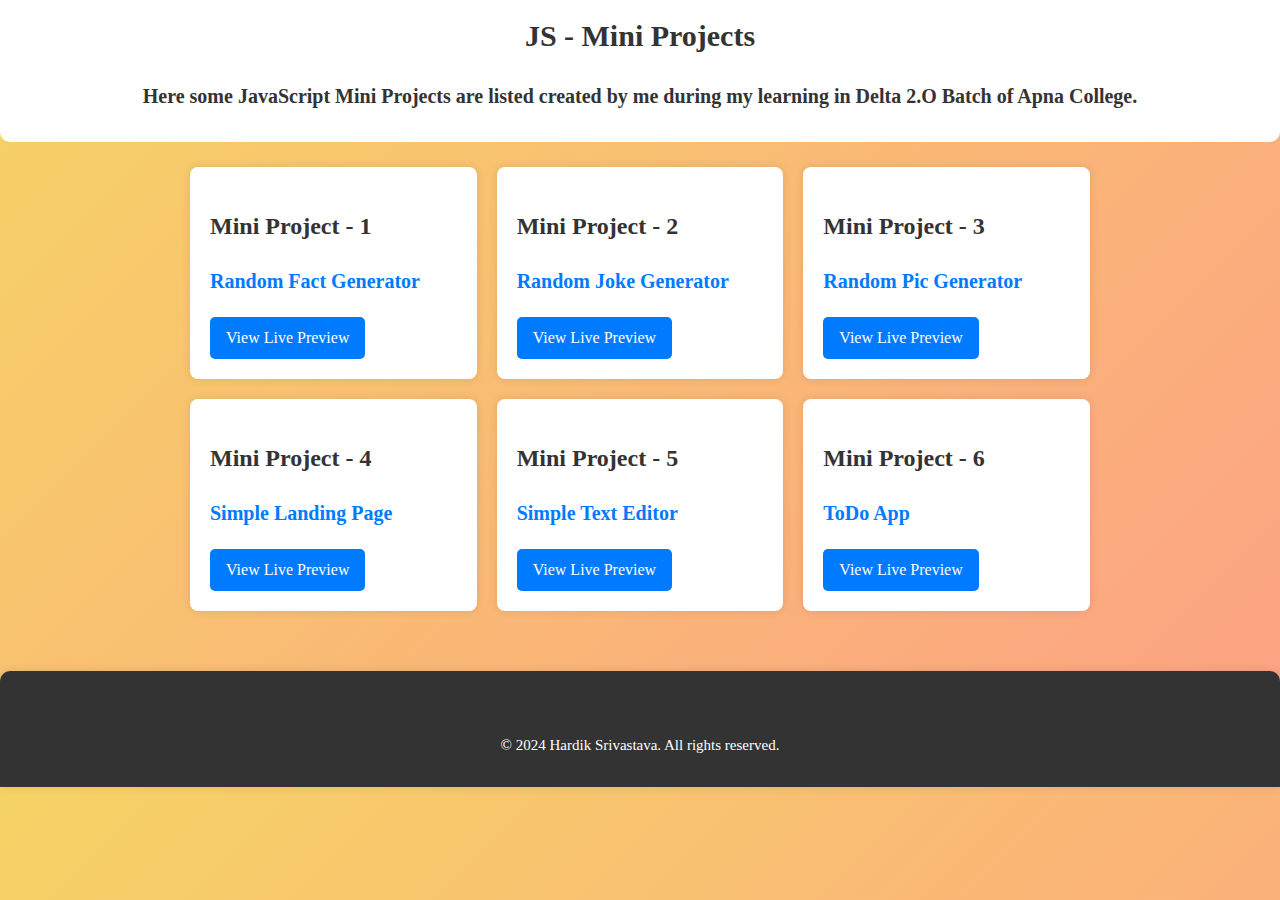
==== index.html @ ffa0a28c "Add files via upload" ====
<!DOCTYPE html>
<html lang="en">

<head>
    <meta charset="UTF-8">
    <meta name="viewport" content="width=device-width, initial-scale=1.0">
    <meta name="description" content="Explore various JavaScript projects.">
    <meta name="keywords" content="Coding, Web Development, Projects, JavaScript Projects">
    <meta name="author" content="Hardik Srivastava">
    <title>30 Days JavaScript Challenge</title>
    
    <!-- Link to FontAwesome -->
    <link rel="stylesheet" href="https://cdnjs.cloudflare.com/ajax/libs/font-awesome/6.6.0/css/all.min.css"
        integrity="sha512-Kc323vGBEqzTmouAECnVceyQqyqdsSiqLQISBL29aUW4U/M7pSPA/gEUZQqv1cwx4OnYxTxve5UMg5GT6L4JJg=="
        crossorigin="anonymous" referrerpolicy="no-referrer" />
    <link rel="stylesheet" href="style.css">
</head>

<body>
    <header>
        <h1>JS - Mini Projects</h1>
        <p>Here some JavaScript Mini Projects are listed created by me during my learning in Delta 2.O Batch of Apna College.</p>
    </header>

    <main class="container">
        <section class="cards">
            <!-- The dynamically generated cards will be injected here by script.js -->
        </section>
    </main>

    <footer class="footer">
        <div class="social">
            <a href="https://www.linkedin.com/in/hardiksrivastavaa/"><i class="fab fa-linkedin"></i></a>
            <a href="https://github.com/hardiksrivastavaa"><i class="fab fa-github"></i></a>
            <a href="https://X.com/hardikfgp"><i class="fab fa-twitter"></i></a>
            <a href="https://instagram.com/hardiksrivastavaaa"><i class="fab fa-instagram"></i></a>
        </div>
        <p>© 2024 Hardik Srivastava. All rights reserved.</p>
    </footer>

    <script src="script.js"></script>
</body>

</html>
---- style.css ----
body {
    font-family: Cambria, Cochin, Georgia, Times, 'Times New Roman', serif;
    background: linear-gradient(135deg, #f6d365 0%, #fda085 100%);
    color: #333;
    line-height: 1.6;
    overflow-x: hidden;
    margin: 0;
}

header {
    text-align: center;
    padding: 10px;
    margin-bottom: 5px;
    background-color: white;
    border-bottom-left-radius: 10px;
    border-bottom-right-radius: 10px;
}

header h1 {
    font-size: 30px;
    font-weight: bold;
    margin-top: 2px;
}

header p {
    font-weight: bold;
    margin-top: 2px;
    font-size: 20px;
}

.container {
    max-width: 900px;
    margin: 0 auto;
    padding: 20px;
}

.cards {
    display: grid;
    grid-template-columns: repeat(auto-fit, minmax(250px, 1fr));
    gap: 20px;
}

.card {
    background-color: #fff;
    padding: 20px;
    border-radius: 8px;
    box-shadow: 0 0 10px rgba(0, 0, 0, 0.1);
    transition: transform 0.3s ease;
}

.card:hover {
    transform: translateY(-5px);
}

.card h2 {
    font-size: 1.5rem;
    font-weight: bold;
    margin-bottom: 10px;
}

.card h3 {
    font-size: 1.25rem;
    margin-bottom: 10px;
    color: #007bff;
}

.card a {
    display: inline-block;
    margin-top: 10px;
    background-color: #007bff;
    color: #fff;
    padding: 8px 16px;
    border-radius: 5px;
    text-decoration: none;
    transition: background-color 0.3s ease;
}

.card a:hover {
    background-color: #0056b3;
}

footer {
    text-align: center;
    margin-top: 40px;
    padding: 20px;
    background-color: #333;
    color: #fff;
    font-size: 0.9rem;
    border-top-left-radius: 10px;
    border-top-right-radius: 10px;
    box-shadow: 0 0 10px rgba(0, 0, 0, 0.1);
}

footer p {
    margin: 10px;
    font-size: 15px;
}

i {
    color: white;
    margin: 4px auto;
    font-size: 20px;
    padding: 6px;
}

i:hover {
    font-size: 22px;
}
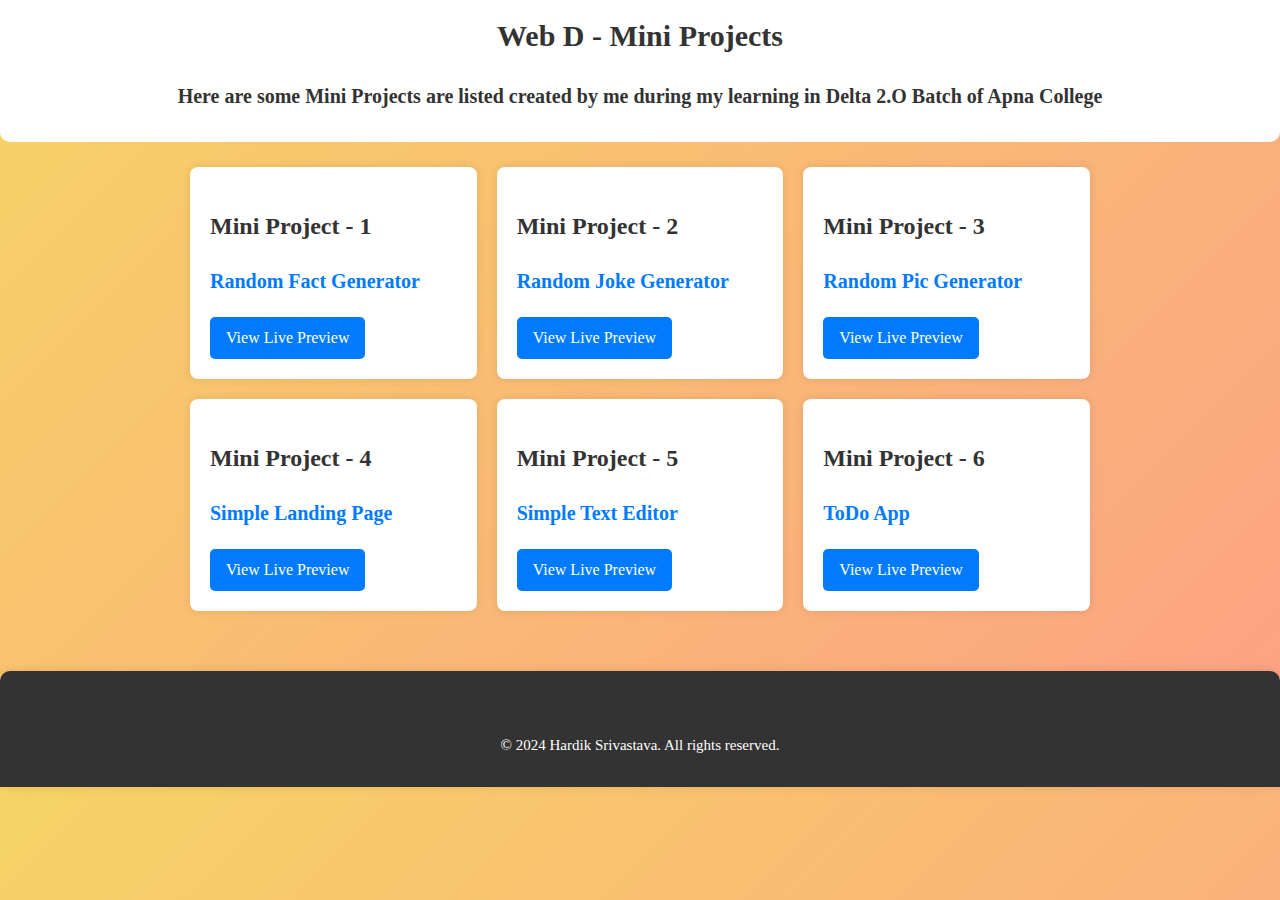
==== commit be5d5003: "Update index.html" ====
--- a/index.html
+++ b/index.html
@@ -7,7 +7,7 @@
     <meta name="description" content="Explore various JavaScript projects.">
     <meta name="keywords" content="Coding, Web Development, Projects, JavaScript Projects">
     <meta name="author" content="Hardik Srivastava">
-    <title>30 Days JavaScript Challenge</title>
+    <title>Mini Projects</title>
     
     <!-- Link to FontAwesome -->
     <link rel="stylesheet" href="https://cdnjs.cloudflare.com/ajax/libs/font-awesome/6.6.0/css/all.min.css"
@@ -18,8 +18,8 @@
 
 <body>
     <header>
-        <h1>JS - Mini Projects</h1>
-        <p>Here some JavaScript Mini Projects are listed created by me during my learning in Delta 2.O Batch of Apna College.</p>
+        <h1>Web D - Mini Projects</h1>
+        <p>Here are some Mini Projects are listed created by me during my learning in Delta 2.O Batch of Apna College</p>
     </header>
 
     <main class="container">
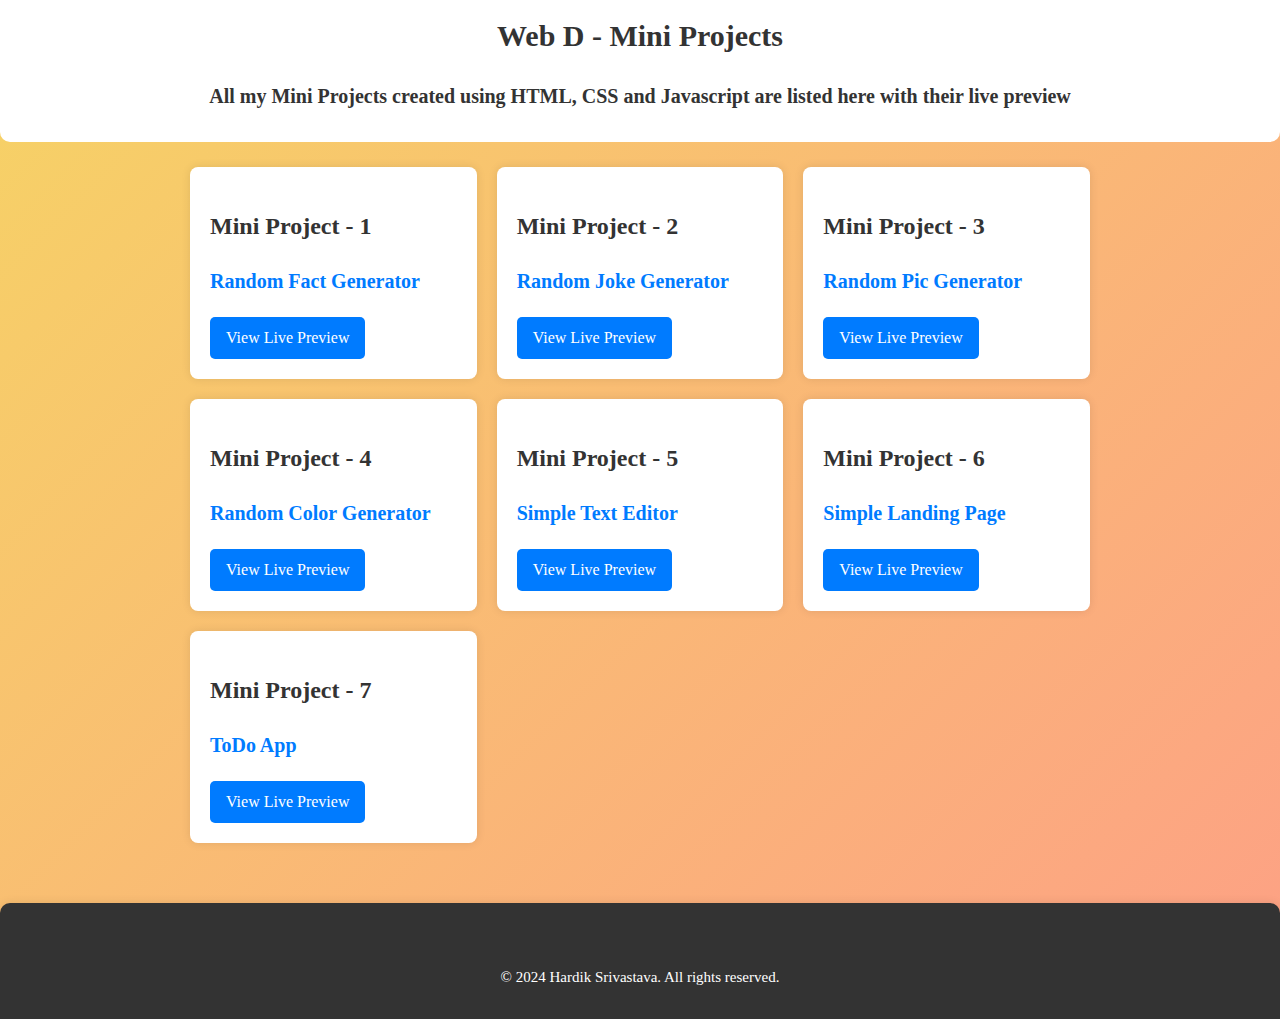
==== commit f46f8171: "Update index.html" ====
--- a/index.html
+++ b/index.html
@@ -19,7 +19,7 @@
 <body>
     <header>
         <h1>Web D - Mini Projects</h1>
-        <p>Here are some Mini Projects are listed created by me during my learning in Delta 2.O Batch of Apna College</p>
+        <p>All my Mini Projects created using HTML, CSS and Javascript are listed here with their  live preview</p>
     </header>
 
     <main class="container">
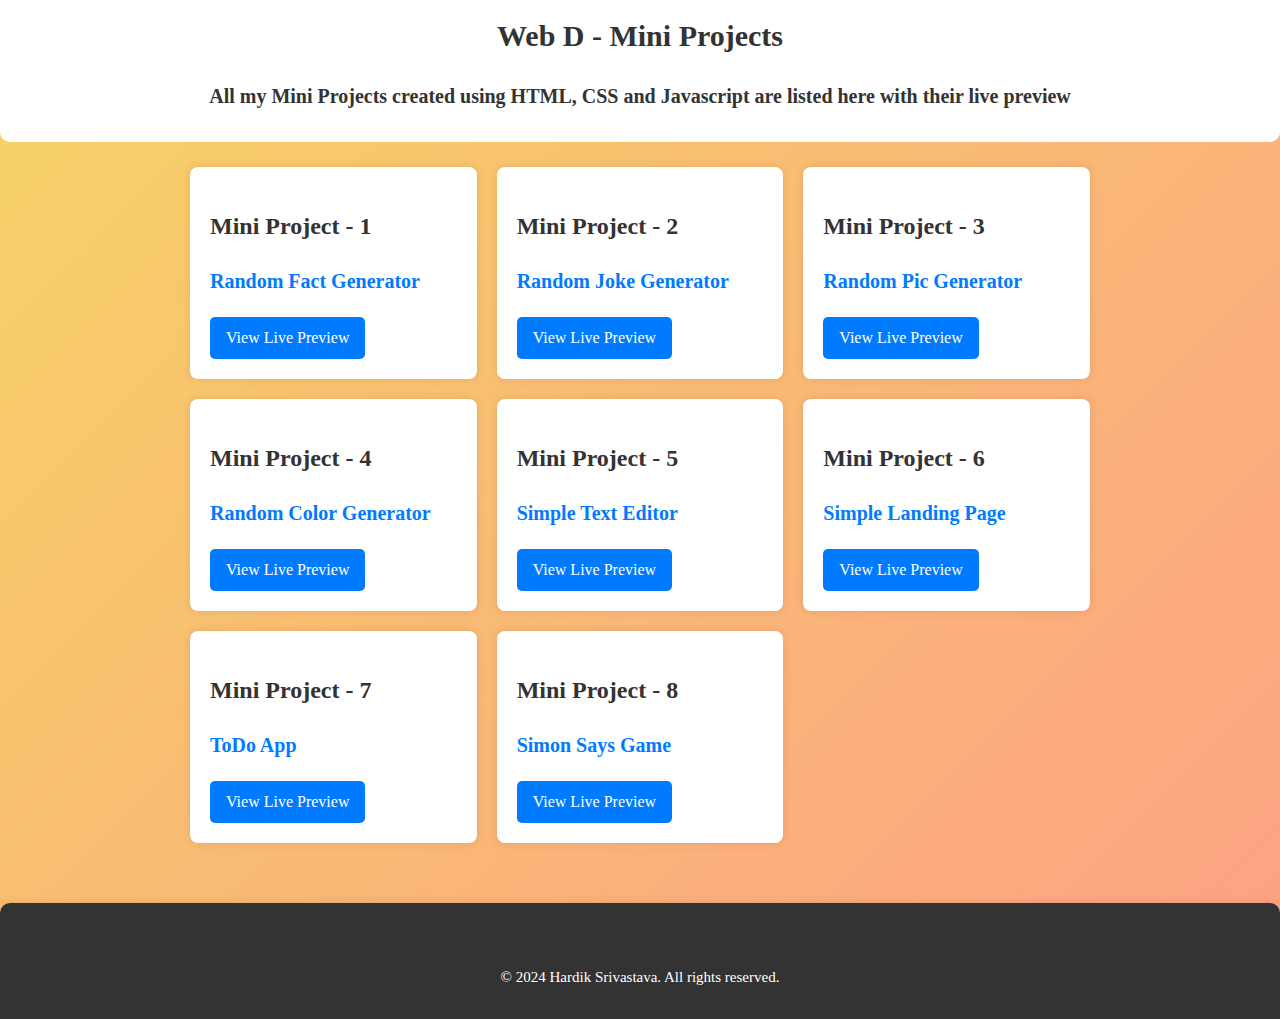
==== commit 88a72143: "Update index.html" ====
--- a/index.html
+++ b/index.html
@@ -6,6 +6,8 @@
     <meta name="viewport" content="width=device-width, initial-scale=1.0">
     <meta name="description" content="Explore various JavaScript projects.">
     <meta name="keywords" content="Coding, Web Development, Projects, JavaScript Projects">
+    <link rel="icon" href="logo.png" type="image/png" />
+    <link rel="shortcut icon" href="logo.png" type="image/x-icon" />
     <meta name="author" content="Hardik Srivastava">
     <title>Mini Projects</title>
     
